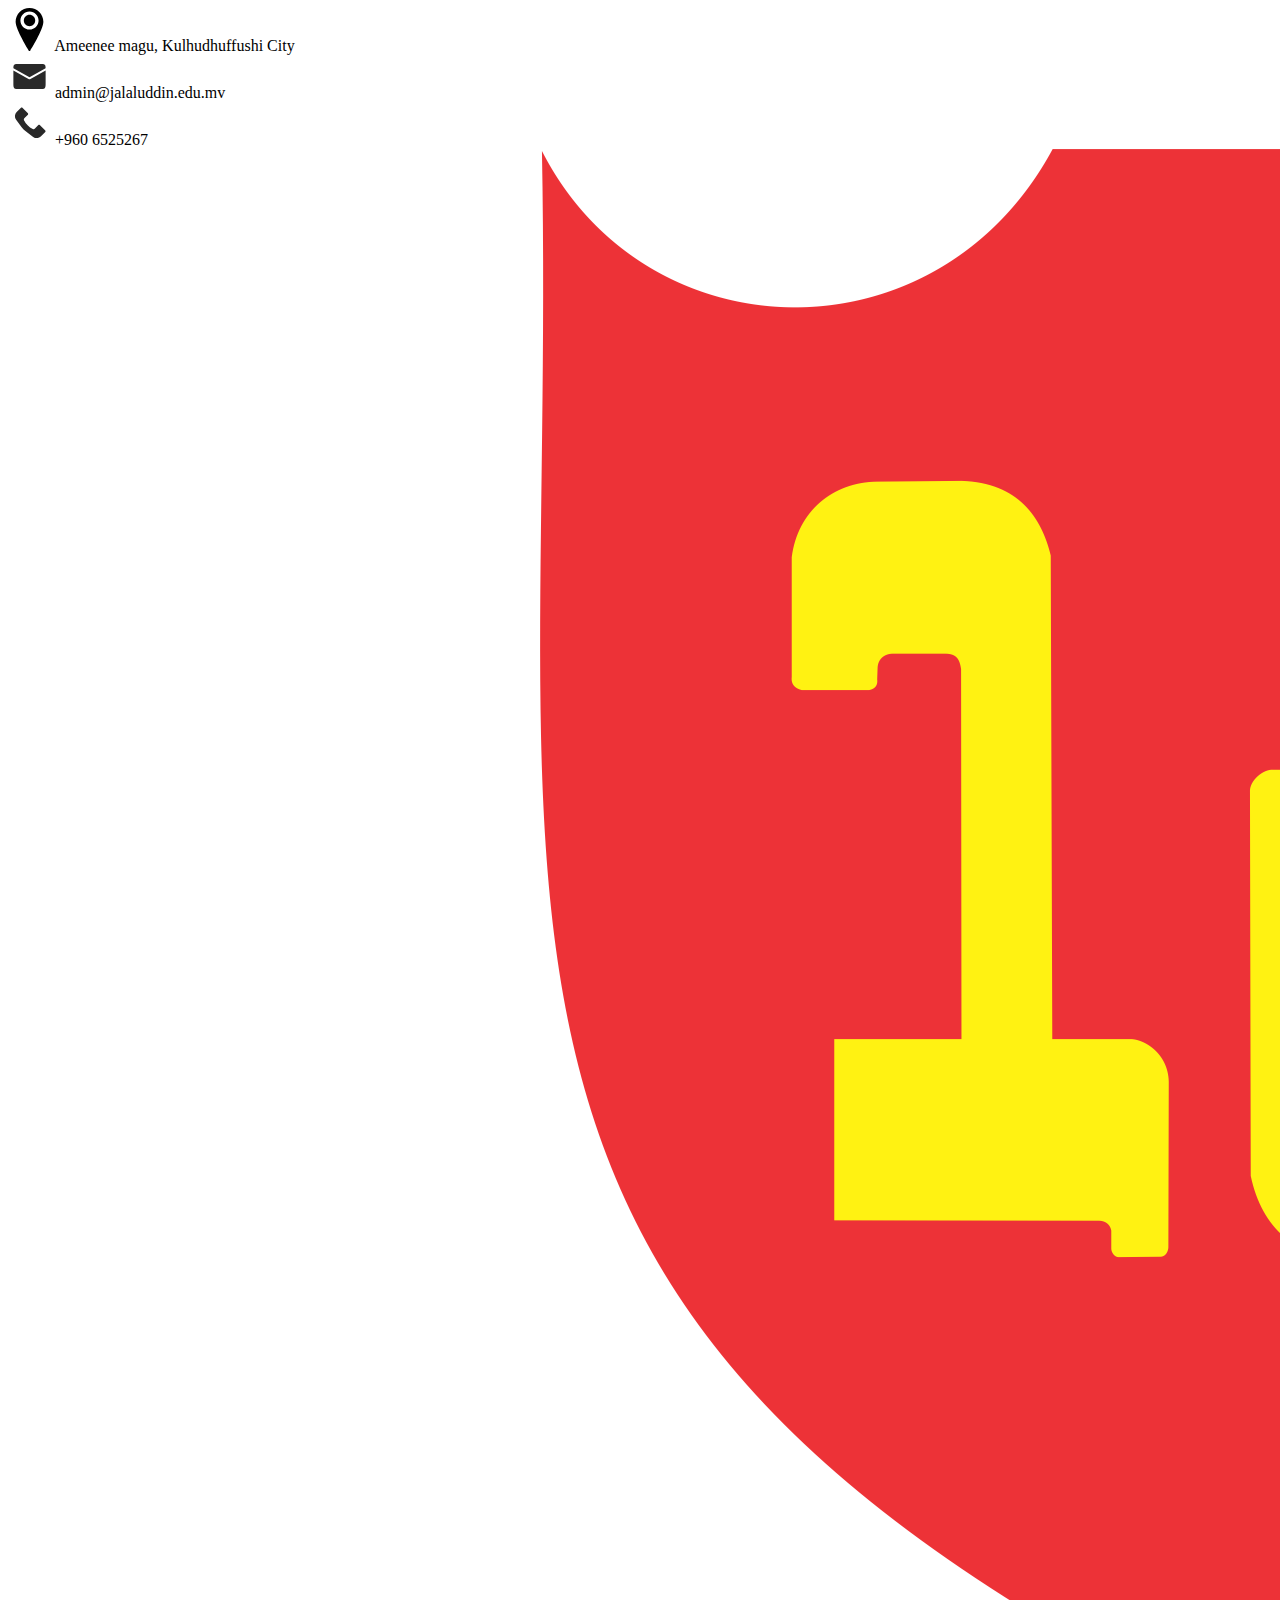
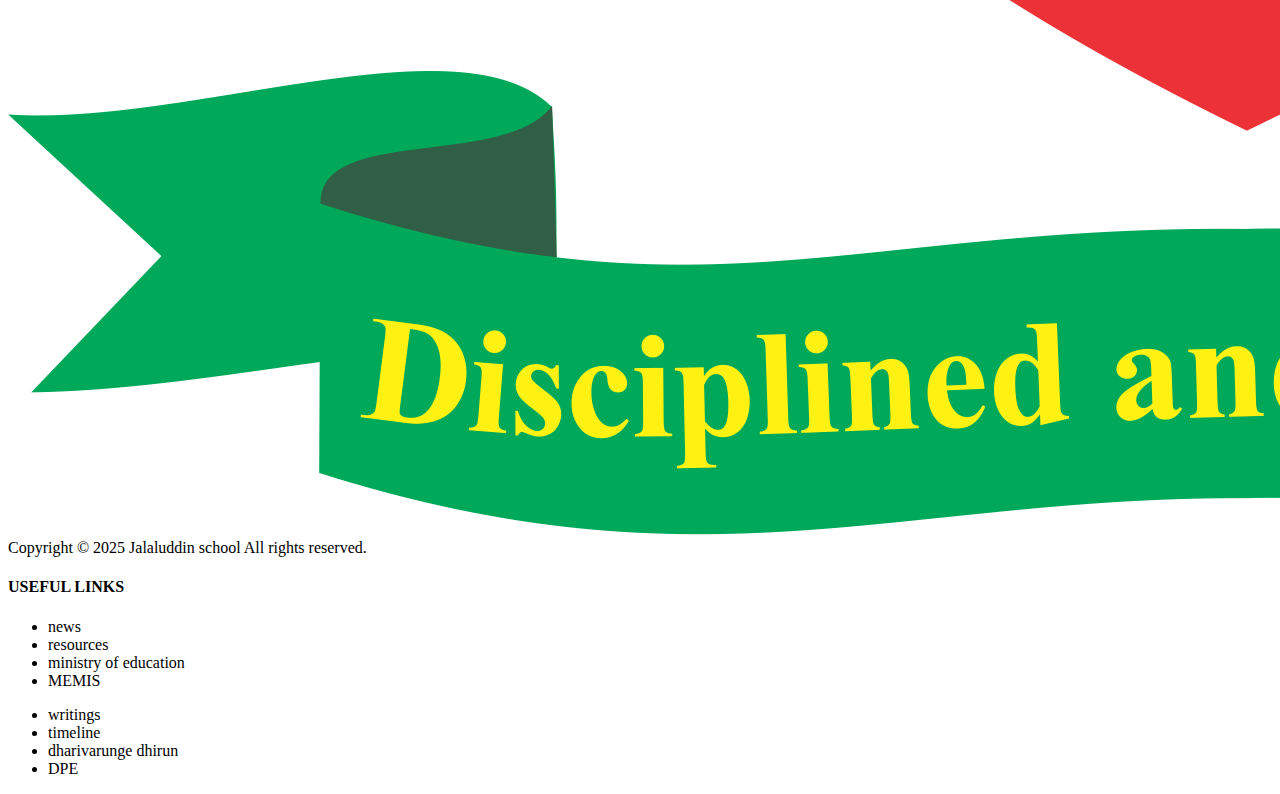
==== html/footer.html @ e308a9ce "Changed class names Changed file names in anticipation of merge issue" ====
<!DOCTYPE html>
<html lang="en" dir="ltr">

<head>
    <title>Jalaluddin School</title>
    <link rel="stylesheet" href="/css/styles.css">
    <link rel="stylesheet" href="/css/fonts.css">

    <link rel="icon" href="_images/icons/School-Logo.png" type="/icon.png">
    <meta charset="UTF-8">
    <meta name="viewport" content="width=device-width, initial-scale=1.0">
</head>

<body>

    <footer class="footer">
        <div class="footer__container">

            <div class="footer__column">
                <div>
                    <img class="footer-icon" src="/_images/icons/tmp/location tag.svg" alt="location">
                    <span>Ameenee magu,
                        Kulhudhuffushi City</span>
                </div>
                <div>
                    <img class="footer-icon" src="/_images/icons//tmp/email.svg" alt="email">
                    <span>admin@jalaluddin.edu.mv</span>
                </div>
                <div>
                    <img class="footer-icon" src="/_images/icons//tmp/phone.svg" alt="phone">
                    <span>+960 6525267</span>
                </div>
            </div>

            <div class="footer__column">
                <img class="footer__logo" src="/_images/icons/School-Logo.png" alt="school logo">
                <span>Copyright © 2025 Jalaluddin school
                    All rights reserved.</span>
            </div>

            <div class="footer__column">
                <h4>USEFUL LINKS</h4>
                <ul>
                    <li>news</li>
                    <li>resources</li>
                    <li>ministry of education</li>
                    <li>MEMIS</li>
                </ul>
                <ul>
                    <li>writings</li>
                    <li>timeline</li>
                    <li>dharivarunge dhirun</li>
                    <li>DPE</li>
                </ul>
            </div>

        </div>
    </footer>

</body>

</html>
---- css/fonts.css ----
/* Importing Fonts */
/* English */
@font-face {
    font-family: outfit;
    src: url(fonts/outfit/Outfit-Regular.ttf);
}
@font-face {
    font-family: outfit bold;
    src: url(fonts/outfit/Outfit-Bold.ttf);
}
@font-face {
    font-family: outfit light;
    src: url(/fonts/outfit/Outfit-Light.ttf);
}

/* Dhivehi */
@font-face {
    font-family:faruma;
    src: url(/fonts/faruma.otf);
}
@font-face {
    font-family: aanmufk;
    src: url(/fonts/aammufk.ttf);
}
@font-face {
    font-family: mvtypewriter;
    src: url(/fonts/mvtypewriter/MVTypewriter_reg.ttf);
}
@font-face {
    font-family: mvtypewriter bold;
    src: url(/fonts/mvtypewriter/MVTypewriter_bol.ttf);
}
@font-face {
    font-family: mvwaheed;
    src: url(/fonts/mvwaheed.otf);
}
@font-face {
    font-family: mvmaground bold;
    src: url(/fonts/Mv_MAG_Round_Bold.otf);
}
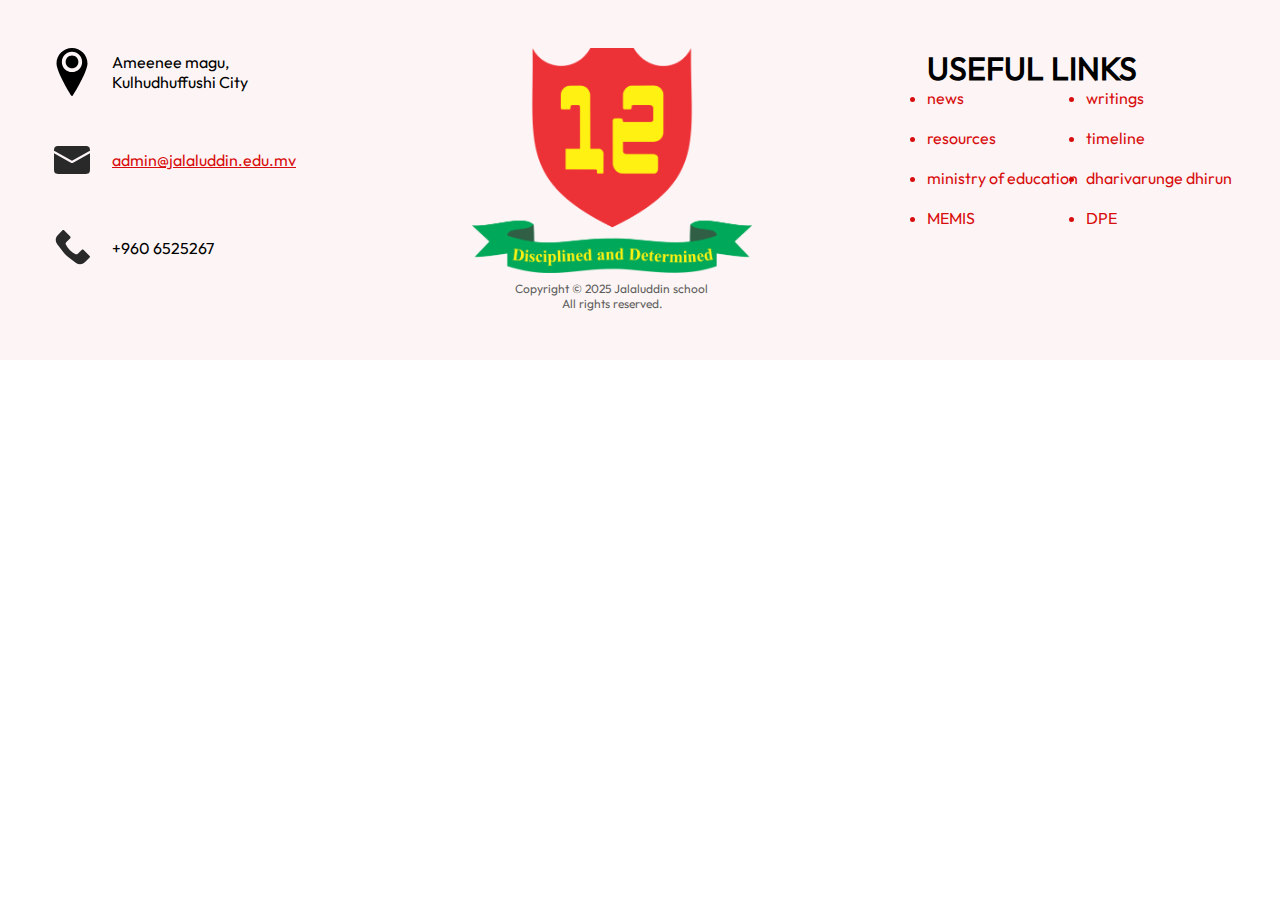
==== commit f20faa0c: "Footer design complete. Mobile version still needs work. Animated underlines will be nice for the li" ====
--- a/html/footer.html
+++ b/html/footer.html
@@ -3,6 +3,7 @@
 
 <head>
     <title>Jalaluddin School</title>
+    <link rel="stylesheet" href="/css/footer.css">
     <link rel="stylesheet" href="/css/styles.css">
     <link rel="stylesheet" href="/css/fonts.css">
 
@@ -16,42 +17,42 @@
     <footer class="footer">
         <div class="footer__container">
 
-            <div class="footer__column">
-                <div>
-                    <img class="footer-icon" src="/_images/icons/tmp/location tag.svg" alt="location">
-                    <span>Ameenee magu,
-                        Kulhudhuffushi City</span>
+            <div class="footer__column footer__column--info">
+                <div class="footer__infocontainer">
+                    <img class="footer__icon" src="/_images/icons/tmp/location tag.svg" alt="location">
+                    <span>Ameenee magu, <br> Kulhudhuffushi City</span>
                 </div>
-                <div>
-                    <img class="footer-icon" src="/_images/icons//tmp/email.svg" alt="email">
-                    <span>admin@jalaluddin.edu.mv</span>
+                <div class="footer__infocontainer">
+                    <img class="footer__icon" src="/_images/icons//tmp/email.svg" alt="email">
+                    <span><a href="mailto:admin@jalaluddin.edu.mv" class="footer__email">admin@jalaluddin.edu.mv</a></span>
                 </div>
-                <div>
-                    <img class="footer-icon" src="/_images/icons//tmp/phone.svg" alt="phone">
+                <div class="footer__infocontainer">
+                    <img class="footer__icon" src="/_images/icons//tmp/phone.svg" alt="phone">
                     <span>+960 6525267</span>
                 </div>
             </div>
 
-            <div class="footer__column">
+            <div class="footer__column footer__column--logo">
                 <img class="footer__logo" src="/_images/icons/School-Logo.png" alt="school logo">
-                <span>Copyright © 2025 Jalaluddin school
-                    All rights reserved.</span>
+                <span class="footer__copyright">Copyright © 2025 Jalaluddin school <br> All rights reserved.</span>
             </div>
 
-            <div class="footer__column">
+            <div class="footer__column footer__column--links">
                 <h4>USEFUL LINKS</h4>
-                <ul>
-                    <li>news</li>
-                    <li>resources</li>
-                    <li>ministry of education</li>
-                    <li>MEMIS</li>
-                </ul>
-                <ul>
-                    <li>writings</li>
-                    <li>timeline</li>
-                    <li>dharivarunge dhirun</li>
-                    <li>DPE</li>
-                </ul>
+                <div class="flex-parent">
+                    <ul>
+                        <li>news</li>
+                        <li>resources</li>
+                        <li>ministry of education</li>
+                        <li>MEMIS</li>
+                    </ul>
+                    <ul>
+                        <li>writings</li>
+                        <li>timeline</li>
+                        <li>dharivarunge dhirun</li>
+                        <li>DPE</li>
+                    </ul>
+                </div>
             </div>
 
         </div>
--- a/css/footer.css
+++ b/css/footer.css
@@ -0,0 +1,120 @@
+/* Global Styles */
+@import url(colors.css);
+
+/*=============== FOOTER ===============*/
+
+.footer {
+    padding: 3rem;
+    background-color: var(--backgroundcolor);
+}
+
+.footer__container {
+    display: flex;
+    justify-content: space-between;
+    max-width: 80rem;
+    height: 100%;
+    margin: 0 auto;
+    background-color: var(--backgroundcolor);
+}
+
+.footer__column {
+    display: flex;
+    flex-direction: column;
+    align-content: center;
+}
+
+.footer__email {
+    color: var(--red);
+    text-decoration: underline;
+    cursor: pointer;
+}
+
+.footer__column--info {
+    order: 1;
+}
+
+.footer__column--logo {
+    order: 2;
+}
+
+.footer__column--links {
+    order: 3;
+}
+
+.footer__column--links h4 {
+    letter-spacing: 35%;
+    font-size: var(--large-font-size);
+}
+
+.footer__column--links ul{
+    list-style-type: disc;
+    color: var(--red);
+}
+
+.footer__column--links ul:first-child{
+    margin-right: .5rem;
+}
+
+.footer__column--links li {
+    margin-bottom: 1.25rem;
+    cursor: pointer;
+}
+
+
+.footer__infocontainer {
+    display: flex;  
+    align-items: center;
+    justify-content: flex-start;
+    margin-bottom: 2.5rem;
+}
+
+.footer__infocontainer span {
+    margin-left: 1rem;
+}
+
+.footer__icon {
+    width: 3rem;
+    height: auto;
+}
+
+.footer__logo {
+    width: 17.5rem;
+    height: auto;
+    margin: 0 auto;
+}
+
+.footer__copyright {
+    text-align: center;
+    margin-top: 0.5rem;
+    color: var(--mutedtext);
+    font-size: var(--small-font-size);
+}
+
+.footer__links {
+    text-align: center;
+}
+
+
+@media screen and (max-width: 1124px) { 
+    .footer__container {
+        flex-direction: column;
+        max-width: 26rem;
+    }
+
+     .footer__column--links h4 {
+        letter-spacing: 14%;
+    }
+
+    .footer__column--info {
+        order: 1;
+    }
+    
+    .footer__column--logo {
+        order: 3;
+        padding-right: 2rem;
+    }
+    
+    .footer__column--links {
+        order: 2;
+    }
+}--- a/css/styles.css
+++ b/css/styles.css
@@ -0,0 +1,340 @@
+/* Global Styles */
+@import url(colors.css);
+
+* {
+    margin: 0;
+    padding: 0;
+    text-decoration: none;
+    font-family: outfit, aanmufk;
+    font-size: var(--normal-font-size);
+}
+
+a,
+ul {
+    list-style: none;
+}
+
+/* ============== REUSABLE CSS CLASSES ================ */
+.flex-parent {
+    display: flex;
+    justify-content: space-around;
+    align-items: center;
+}
+
+.flex-parent-col {
+    display: flex;
+    justify-content: space-around;
+    align-items: center;
+    flex-direction: column;
+}
+
+.noselect {
+    -webkit-touch-callout: none;
+    -webkit-user-select: none;
+    -khtml-user-select: none;
+    -moz-user-select: none;
+    -ms-user-select: none;
+    user-select: none;
+}
+
+.container {
+    max-width: 1120px;
+    margin-inline: 1.5rem;
+}
+
+
+/*=============== GLOBAL VARIABLES ===============*/
+:root {
+    --header-height: 4rem;
+    --large-font-size: 2rem;
+    --normal-font-size: 1rem;
+    --smaller-font-size: .875rem;
+    --small-font-size: .75rem;
+}
+
+
+
+/*=============== NAVBAR ===============*/
+.navbar {
+    height: var(--header-height);
+    background-color: var(--backgroundcolor);
+    padding: 0 2rem;
+}
+
+.navbar__logocontainer {
+    /* margin-left: 4rem; */
+}
+
+
+.navbar__logo {
+    width: 11rem;
+}
+
+.navbar__linkscontainer{
+    transition: top .3s ease-in-out
+}
+.navbar__link {
+    color: var(--red);
+    padding: 1.25rem 1.5rem;
+    display: flex;
+    justify-content: space-between;
+    align-items: center;
+    cursor: pointer;
+    position: relative;
+}
+
+.navbar__sociallinkscontainer {
+    /* margin-right: 4rem; */
+}
+
+.navbar__sociallinkslist {
+    display: flex;
+    justify-content: center;
+    align-items: center;
+    column-gap: 1rem;
+}
+
+.navbar__sociallink {
+    transition: fill .3s;
+    fill: var(--red);
+}
+
+.navbar__sociallink.--viber {
+    --iconcolor: rebeccapurple;
+}
+
+.navbar__sociallink.--facebook {
+    --iconcolor: #3b5998;
+}
+
+.navbar__sociallink:hover {
+    fill: var(--iconcolor);
+}
+
+/* Mobile Navigation */
+.navbar__burgerbutton,
+.navbar__closebutton {
+    color: var(--red);
+}
+
+.navbar__sidebarbutton {
+    position: relative;
+    width: 32px;
+    height: 32px;
+}
+
+.navbar__burgerbutton,
+.navbar__closebutton {
+    position: absolute;
+    width: max-content;
+    height: max-content;
+    inset: 0;
+    margin: auto;
+    font-size: 1.25rem;
+    cursor: pointer;
+    transition: opacity .1s, transform .4s;
+}
+
+.navbar__closebutton {
+    opacity: 0;
+}
+
+
+
+/* navbarigation for mobile devices */
+@media screen and (max-width: 1124px) {
+    .navbar {
+        align-content: center;
+    }
+
+    .navbar__logocontainer {
+        display: flex;
+        justify-content: space-between;
+        align-items: center;
+    }
+
+    .navbar__linkscontainer {
+        position: absolute;
+        background-color: var(--backgroundcolor);
+        left: 0;
+        top: 2.5rem;
+        width: 100%;
+        opacity: 0;
+        height: calc(100% - 2.5rem);
+        pointer-events: none;
+        overflow: auto;
+     
+    }
+
+
+    .navbar__linkscontainer::-webkit-scrollbar {
+        width: 0;
+    }
+
+    .navbar__link:hover {
+        background-color: var(--darkstripe);
+    }
+
+    .navbar__sociallinkscontainer {
+        display: none;
+
+    }
+
+
+
+}
+
+
+.show-menu {
+    opacity: 1;
+    pointer-events: all;
+        top: 4rem;
+}
+/* Gets rid of body scroll */
+body:has(.show-menu) {
+    overflow-y: hidden;
+}
+
+.show-icon .navbar__burgerbutton {
+    opacity: 0;
+    transform: rotate(90deg);
+}
+
+.show-icon .navbar__closebutton {
+    opacity: 1;
+    transform: rotate(90deg);
+}
+
+
+
+/* Dropdown */
+.dropdown__list {
+    max-height: 0;
+    overflow: hidden;
+    transition: max-height .4s ease-out;
+}
+
+.dropdown__arrow {
+    font-size: 1.25rem;
+    font-weight: initial;
+    transition: transform .4s;
+}
+
+
+.dropdown__link {
+    text-decoration: none;
+    color: var(--red);
+    background-color: white;
+    font-size: var(--smaller-font-size);
+    padding: 1rem 1.5rem;
+    display: block;
+
+}
+
+.dropdown__link:hover {
+    background-color: var(--stripe);
+}
+
+/* Rotate dropdown icon */
+.dropdown__holder:hover .dropdown__arrow {
+    transform: rotate(180deg);
+}
+
+.dropdown__holder:hover .dropdown__list {
+    opacity: 1;
+    pointer-events: initial;
+    top: 3rem;
+    max-height: 1000px;
+    transition: top .3s ease-in-out, opacity .3s ease-in-out, max-height .7s ease-in-out;
+}
+
+/*=============== BREAKPOINTS ===============*/
+/* For small devices */
+@media screen and (max-width: 340px) {
+    .container {
+        margin-inline: 1rem;
+    }
+
+    .navbar__link {
+        padding-inline: 1rem;
+    }
+}
+
+/* For large devices */
+@media screen and (min-width: 1125px) {
+    .container {
+        margin-inline: auto;
+    }
+
+    .navbar {
+        height: calc(var(--header-height) + 1.5rem);
+        display: flex;
+        justify-content: space-between;
+        align-items: center;
+    }
+
+    .navbar__sidebarbutton {
+        display: none;
+    }
+
+    .navbar__list {
+        display: flex;
+        column-gap: 3rem;
+    }
+
+    .navbar__link {
+        height: 100%;
+        padding: 0;
+        justify-content: initial;
+        column-gap: .25rem;
+    }
+
+    .dropdown__holder {
+        overflow: hidden;
+        display: flex;
+        justify-content: center;
+        align-items: center;
+    }
+
+    .dropdown__list {
+        max-height: initial;
+        position: absolute;
+        align-items: center;
+        top: 3.5rem;
+        padding-top: 1.25rem;
+        opacity: 0;
+        pointer-events: none;
+    }
+
+    .dropdown__link {
+        text-align: center;
+        min-width: 6rem;
+        padding: 1rem;
+    }
+
+    /* Navbar underlined effect */
+
+    .navbar__link:before,
+    .navbar__link:after {
+        content: '';
+        position: absolute;
+        bottom: 0;
+        width: 0;
+        height: 2px;
+        background-color: var(--red);
+        transition: width ease-in-out 0.25s;
+    }
+
+    .navbar__link:before {
+        left: 50%;
+    }
+
+    .navbar__link:after {
+        right: 50%;
+    }
+
+    .navbar__link:hover:before,
+    .navbar__link:hover:after {
+        width: 50%;
+    }
+}--- a/css/fonts.css
+++ b/css/fonts.css
@@ -2,14 +2,22 @@
 /* English */
 @font-face {
     font-family: outfit;
-    src: url(fonts/outfit/Outfit-Regular.ttf);
+    src: url(/fonts/outfit/Outfit-Regular.ttf);
 }
 @font-face {
-    font-family: outfit bold;
-    src: url(fonts/outfit/Outfit-Bold.ttf);
+    font-family: outfit-bold;
+    src: url(/fonts/outfit/Outfit-Bold.ttf);
 }
 @font-face {
-    font-family: outfit light;
+    font-family: outfit-semi-bold;
+    src: url(/fonts/outfit/Outfit-SemiBold.ttf);
+}
+@font-face {
+    font-family: outfit-medium;
+    src: url(/fonts/outfit/Outfit-Medium.ttf);
+}
+@font-face {
+    font-family: outfit-light;
     src: url(/fonts/outfit/Outfit-Light.ttf);
 }
 
@@ -27,7 +35,7 @@
     src: url(/fonts/mvtypewriter/MVTypewriter_reg.ttf);
 }
 @font-face {
-    font-family: mvtypewriter bold;
+    font-family: mvtypewriter-bold;
     src: url(/fonts/mvtypewriter/MVTypewriter_bol.ttf);
 }
 @font-face {
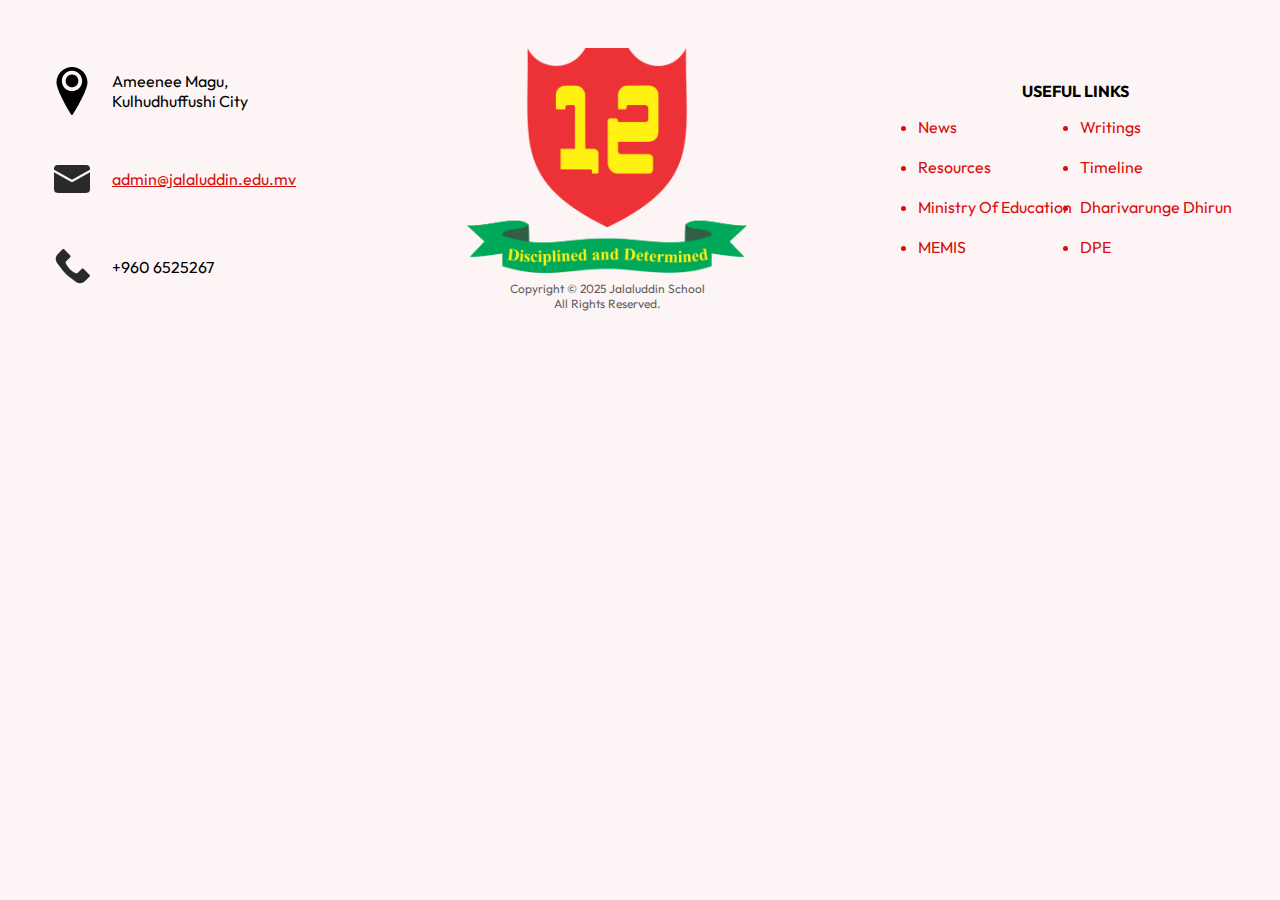
==== commit bc9f1757: "Finished the mobile layout for the footer" ====
--- a/html/footer.html
+++ b/html/footer.html
@@ -41,16 +41,16 @@
                 <h4>USEFUL LINKS</h4>
                 <div class="flex-parent">
                     <ul>
-                        <li>news</li>
-                        <li>resources</li>
-                        <li>ministry of education</li>
-                        <li>MEMIS</li>
+                        <li><a href="#">news</a></li>
+                        <li><a href="#">resources</a></li>
+                        <li><a href="#">ministry of education</a></li>
+                        <li><a href="#">MEMIS</a></li>
                     </ul>
                     <ul>
-                        <li>writings</li>
-                        <li>timeline</li>
-                        <li>dharivarunge dhirun</li>
-                        <li>DPE</li>
+                        <li><a href="#">writings</a></li>
+                        <li><a href="#">timeline</a></li>
+                        <li><a href="#">dharivarunge dhirun</a></li>
+                        <li><a href="#">DPE</a></li>
                     </ul>
                 </div>
             </div>
--- a/css/footer.css
+++ b/css/footer.css
@@ -1,11 +1,9 @@
-/* Global Styles */
-@import url(colors.css);
-
 /*=============== FOOTER ===============*/
 
 .footer {
     padding: 3rem;
     background-color: var(--backgroundcolor);
+    text-transform: capitalize;
 }
 
 .footer__container {
@@ -20,17 +18,20 @@
 .footer__column {
     display: flex;
     flex-direction: column;
+    justify-content: center;
     align-content: center;
 }
 
 .footer__email {
     color: var(--red);
     text-decoration: underline;
+    text-transform: lowercase;
     cursor: pointer;
 }
 
 .footer__column--info {
     order: 1;
+    gap: 2.5rem;
 }
 
 .footer__column--logo {
@@ -39,19 +40,23 @@
 
 .footer__column--links {
     order: 3;
+    display: flex;
+    gap: 1rem;
 }
 
 .footer__column--links h4 {
     letter-spacing: 35%;
+    text-align: center;
     font-size: var(--large-font-size);
+    font-family: outfit bold;
 }
 
-.footer__column--links ul{
+.footer__column--links ul {
     list-style-type: disc;
     color: var(--red);
 }
 
-.footer__column--links ul:first-child{
+.footer__column--links ul:first-child {
     margin-right: .5rem;
 }
 
@@ -60,18 +65,17 @@
     cursor: pointer;
 }
 
+.footer__column--links li a{
+    color: inherit;
+}
+
 
 .footer__infocontainer {
-    display: flex;  
+    display: flex;
     align-items: center;
-    justify-content: flex-start;
-    margin-bottom: 2.5rem;
+    gap: 1rem;
+    justify-content: left;
 }
-
-.footer__infocontainer span {
-    margin-left: 1rem;
-}
-
 .footer__icon {
     width: 3rem;
     height: auto;
@@ -95,26 +99,36 @@
 }
 
 
-@media screen and (max-width: 1124px) { 
+@media screen and (max-width: 1124px) {
     .footer__container {
         flex-direction: column;
         max-width: 26rem;
-    }
-
-     .footer__column--links h4 {
-        letter-spacing: 14%;
+        gap: 3rem;
     }
 
     .footer__column--info {
         order: 1;
+        padding-left: 2.5rem;
     }
-    
+
     .footer__column--logo {
         order: 3;
         padding-right: 2rem;
     }
-    
+
     .footer__column--links {
         order: 2;
     }
+}
+
+@media screen and (max-width: 460px) { 
+    .footer {
+        padding: 3rem 1rem;
+    }
+
+    .footer__column--links h4 {
+        letter-spacing: 12%;
+        font-size: var(--large-font-size);
+        text-align: left;
+    }
 }--- a/css/styles.css
+++ b/css/styles.css
@@ -1,5 +1,16 @@
 /* Global Styles */
 @import url(colors.css);
+
+/*=============== GLOBAL VARIABLES ===============*/
+:root {
+    --header-height: 4rem;
+
+    --normal-font-size: 1rem;
+    --smaller-font-size: .875rem;
+    --small-font-size: .75rem;
+
+    --border-radius: 10px;
+}
 
 * {
     margin: 0;
@@ -8,8 +19,13 @@
     font-family: outfit, aanmufk;
     font-size: var(--normal-font-size);
 }
-
-a,
+body{
+    background-color: var(--backgroundcolor);
+}
+a {
+    text-decoration: none;
+}
+
 ul {
     list-style: none;
 }
@@ -27,6 +43,15 @@
     align-items: center;
     flex-direction: column;
 }
+
+.--center {
+    justify-content: center;
+    align-items: center;
+}
+.--space-between {
+    justify-content: space-between;
+}
+
 
 .noselect {
     -webkit-touch-callout: none;
@@ -37,22 +62,55 @@
     user-select: none;
 }
 
-.container {
-    max-width: 1120px;
+.desktop-image {
+    border-radius: 10px;
+}
+
+.global-container {
+    max-width: 1200px;
     margin-inline: 1.5rem;
-}
-
-
-/*=============== GLOBAL VARIABLES ===============*/
-:root {
-    --header-height: 4rem;
-    --large-font-size: 2rem;
-    --normal-font-size: 1rem;
-    --smaller-font-size: .875rem;
-    --small-font-size: .75rem;
-}
-
-
+    gap: var(--gap-size);
+    margin: auto;
+}
+
+.--heading {
+    font-family: outfit-bold;
+    text-transform: capitalize;
+}
+
+.content-grid {
+    --padding-inline: 1.5rem;
+    --content-max-width: 1200px;
+    --breakout-max-width: 1400px;
+
+    --breakout-size: calc((var(--breakout-max-width) - var(--content-max-width)) / 2);
+
+    display: grid;
+    grid-template-columns:
+        [full-width-start] minmax(var(--padding-inline), 1fr) [breakout-start] minmax(0, var(--breakout-size)) [content-start] min(100% - (var(--padding-inline) * 2),
+            var(--content-max-width)) [content-end] minmax(0, var(--breakout-size)) [breakout-end] minmax(var(--padding-inline), 1fr) [full-width-end];
+}
+
+.content-grid> :not(.breakout, .full-width),
+.full-width> :not(.breakout, .full-width) {
+    grid-column: content;
+}
+
+.content-grid>.breakout {
+    grid-column: breakout;
+}
+
+.content-grid>.full-width {
+    grid-column: full-width;
+    display: grid;
+    grid-template-columns: inherit;
+}
+
+img.full-width {
+    width: 100%;
+    max-height: 45vh;
+    object-fit: cover;
+}
 
 /*=============== NAVBAR ===============*/
 .navbar {
@@ -61,18 +119,14 @@
     padding: 0 2rem;
 }
 
-.navbar__logocontainer {
-    /* margin-left: 4rem; */
-}
-
-
 .navbar__logo {
     width: 11rem;
 }
 
-.navbar__linkscontainer{
+.navbar__linkscontainer {
     transition: top .3s ease-in-out
 }
+
 .navbar__link {
     color: var(--red);
     padding: 1.25rem 1.5rem;
@@ -83,9 +137,6 @@
     position: relative;
 }
 
-.navbar__sociallinkscontainer {
-    /* margin-right: 4rem; */
-}
 
 .navbar__sociallinkslist {
     display: flex;
@@ -163,7 +214,7 @@
         height: calc(100% - 2.5rem);
         pointer-events: none;
         overflow: auto;
-     
+
     }
 
 
@@ -188,8 +239,9 @@
 .show-menu {
     opacity: 1;
     pointer-events: all;
-        top: 4rem;
-}
+    top: 4rem;
+}
+
 /* Gets rid of body scroll */
 body:has(.show-menu) {
     overflow-y: hidden;
--- a/css/fonts.css
+++ b/css/fonts.css
@@ -5,19 +5,11 @@
     src: url(/fonts/outfit/Outfit-Regular.ttf);
 }
 @font-face {
-    font-family: outfit-bold;
+    font-family: outfit bold;
     src: url(/fonts/outfit/Outfit-Bold.ttf);
 }
 @font-face {
-    font-family: outfit-semi-bold;
-    src: url(/fonts/outfit/Outfit-SemiBold.ttf);
-}
-@font-face {
-    font-family: outfit-medium;
-    src: url(/fonts/outfit/Outfit-Medium.ttf);
-}
-@font-face {
-    font-family: outfit-light;
+    font-family: outfit light;
     src: url(/fonts/outfit/Outfit-Light.ttf);
 }
 
@@ -35,7 +27,7 @@
     src: url(/fonts/mvtypewriter/MVTypewriter_reg.ttf);
 }
 @font-face {
-    font-family: mvtypewriter-bold;
+    font-family: mvtypewriter bold;
     src: url(/fonts/mvtypewriter/MVTypewriter_bol.ttf);
 }
 @font-face {
